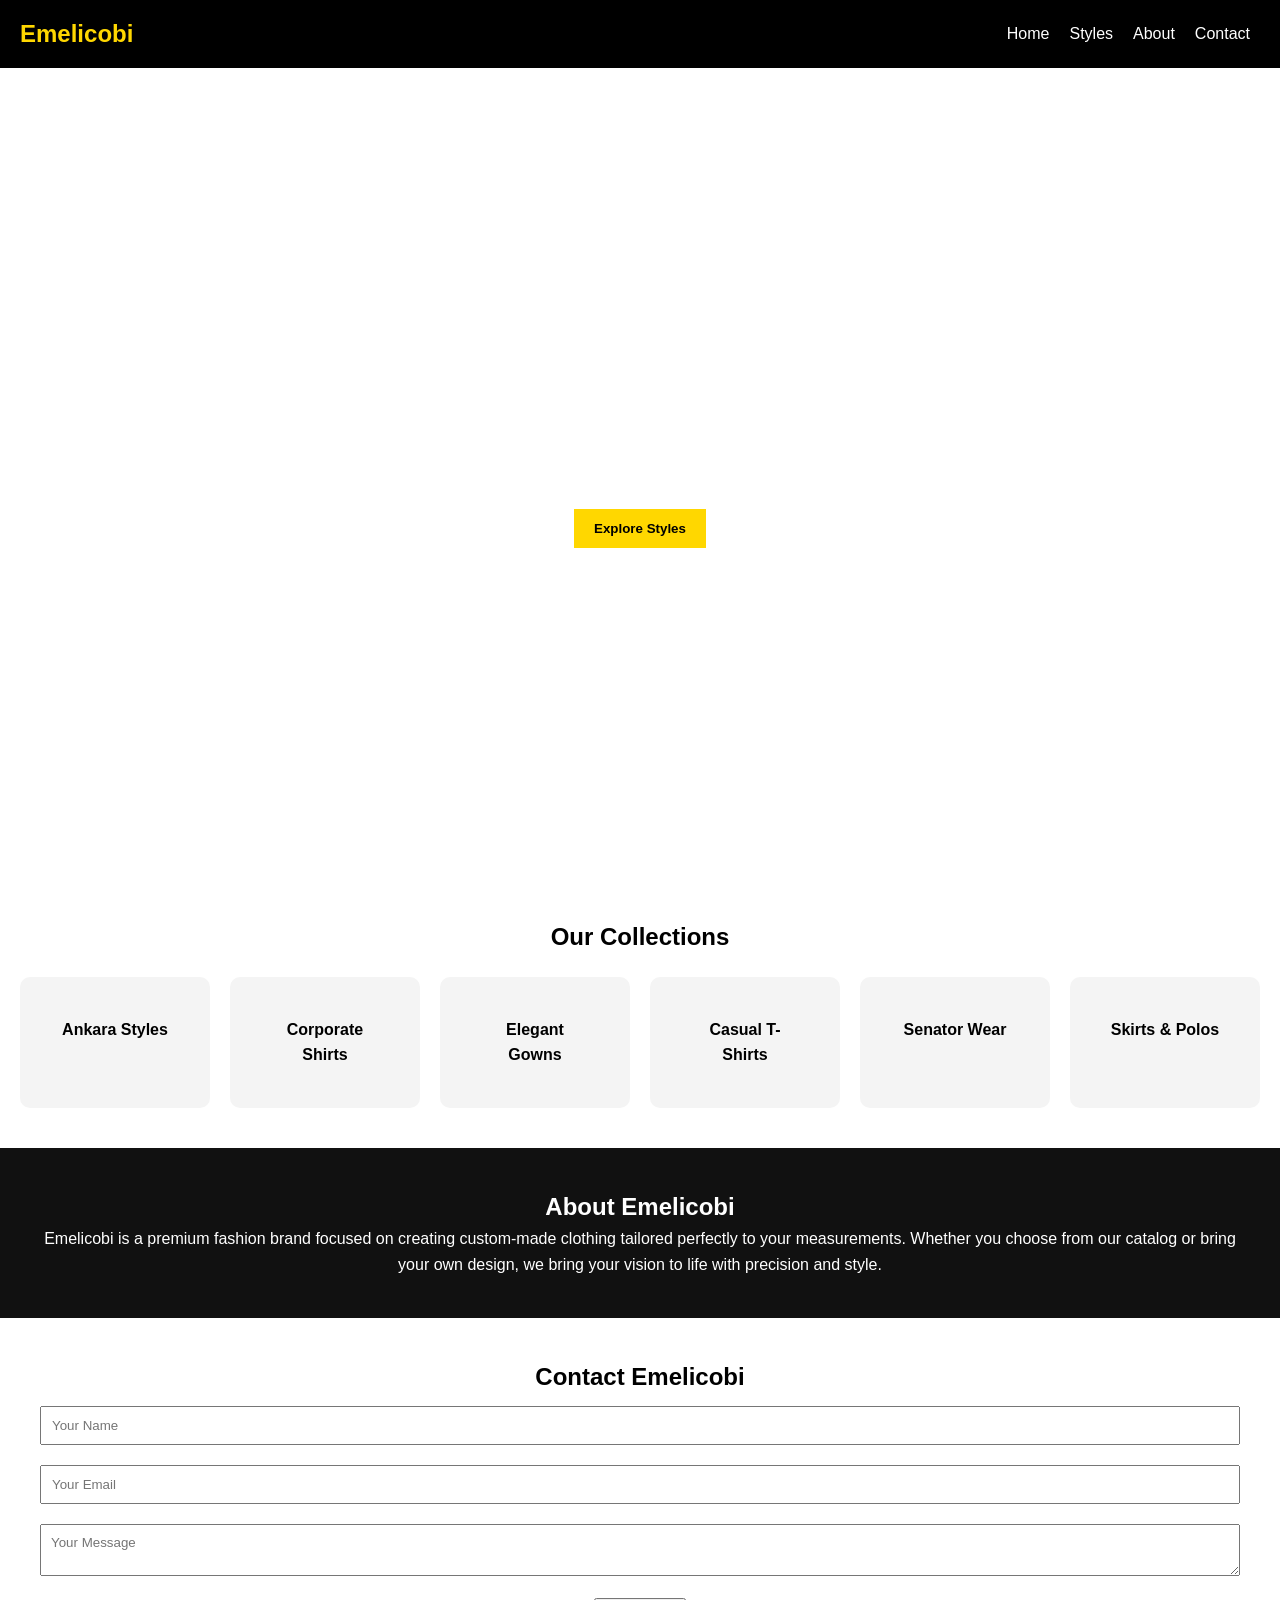
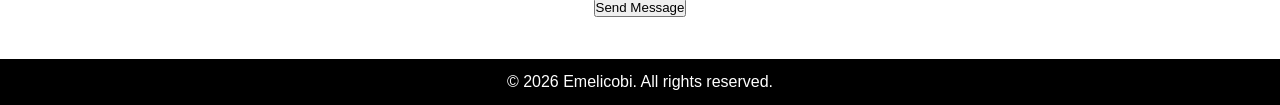
==== index.html @ 8a6ad06a "renamed file" ====
<!DOCTYPE html>
<html lang="en">
<head>
  <meta charset="UTF-8">
  <meta name="viewport" content="width=device-width, initial-scale=1.0">
  <title>Emelicobi | Custom Fashion</title>
  <link rel="stylesheet" href="emelicobi.css">
</head>
<body>

<!-- NAVBAR -->
<header>
  <nav class="navbar">
    <h1 class="logo">Emelicobi</h1>
    <ul class="nav-links">
      <li><a href="#">Home</a></li>
      <li><a href="#products">Styles</a></li>
      <li><a href="#about">About</a></li>
      <li><a href="#contact">Contact</a></li>
    </ul>
    <button class="menu-btn" onclick="toggleMenu()">☰</button>
  </nav>
</header>

<!-- HERO SECTION -->
<section class="hero">
  <h2>Welcome to Emelicobi</h2>
  <p>Where Style Meets Precision Tailoring</p>
  <button onclick="scrollToSection('products')">Explore Styles</button>
</section>

<!-- PRODUCTS -->
<section id="products" class="products">
  <h2>Our Collections</h2>
  <div class="product-grid">
    <div class="card">Ankara Styles</div>
    <div class="card">Corporate Shirts</div>
    <div class="card">Elegant Gowns</div>
    <div class="card">Casual T-Shirts</div>
    <div class="card">Senator Wear</div>
    <div class="card">Skirts & Polos</div>
  </div>
</section>

<!-- ABOUT -->
<section id="about" class="about">
  <h2>About Emelicobi</h2>
  <p>
    Emelicobi is a premium fashion brand focused on creating custom-made clothing 
    tailored perfectly to your measurements. Whether you choose from our catalog 
    or bring your own design, we bring your vision to life with precision and style.
  </p>
</section>

<!-- CONTACT -->
<section id="contact" class="contact">
  <h2>Contact Emelicobi</h2>
  <input type="text" placeholder="Your Name">
  <input type="email" placeholder="Your Email">
  <textarea placeholder="Your Message"></textarea>
  <button onclick="sendMessage()">Send Message</button>
</section>

<!-- FOOTER -->
<footer>
  <p>© 2026 Emelicobi. All rights reserved.</p>
</footer>

<script src="emelicobi.js"></script>
</body>
</html>
---- emelicobi.css ----
* {
  margin: 0;
  padding: 0;
  box-sizing: border-box;
  font-family: Arial, sans-serif;
}

body {
  line-height: 1.6;
}

/* NAVBAR */
.navbar {
  display: flex;
  justify-content: space-between;
  align-items: center;
  background: black;
  color: white;
  padding: 15px 20px;
}

.logo {
  font-size: 24px;
  font-weight: bold;
  color: gold;
}

.nav-links {
  list-style: none;
  display: flex;
}

.nav-links li {
  margin: 0 10px;
}

.nav-links a {
  color: white;
  text-decoration: none;
}

/* MENU BUTTON */
.menu-btn {
  display: none;
  background: none;
  color: white;
  font-size: 24px;
  border: none;
}

/* HERO */
.hero {
  background: url("https://images.unsplash.com/photo-1521334884684-d80222895322") center/cover;
  height: 90vh;
  color: white;
  display: flex;
  flex-direction: column;
  justify-content: center;
  align-items: center;
  text-align: center;
}

.hero h2 {
  font-size: 40px;
}

.hero button {
  margin-top: 20px;
  padding: 12px 20px;
  border: none;
  background: gold;
  cursor: pointer;
  font-weight: bold;
}

/* PRODUCTS */
.products {
  padding: 40px 20px;
  text-align: center;
}

.product-grid {
  display: grid;
  grid-template-columns: repeat(auto-fit, minmax(150px, 1fr));
  gap: 20px;
  margin-top: 20px;
}

.card {
  padding: 40px;
  background: #f4f4f4;
  border-radius: 10px;
  font-weight: bold;
}

/* ABOUT */
.about {
  padding: 40px;
  background: #111;
  color: white;
  text-align: center;
}

/* CONTACT */
.contact {
  padding: 40px;
  text-align: center;
}

.contact input,
.contact textarea {
  width: 100%;
  margin: 10px 0;
  padding: 10px;
}

/* FOOTER */
footer {
  background: black;
  color: white;
  text-align: center;
  padding: 10px;
}

/* MOBILE */
@media(max-width: 768px) {
  .nav-links {
    display: none;
    flex-direction: column;
    background: black;
    position: absolute;
    top: 60px;
    right: 0;
    width: 200px;
  }

  .nav-links.show {
    display: flex;
  }

  .menu-btn {
    display: block;
  }
}
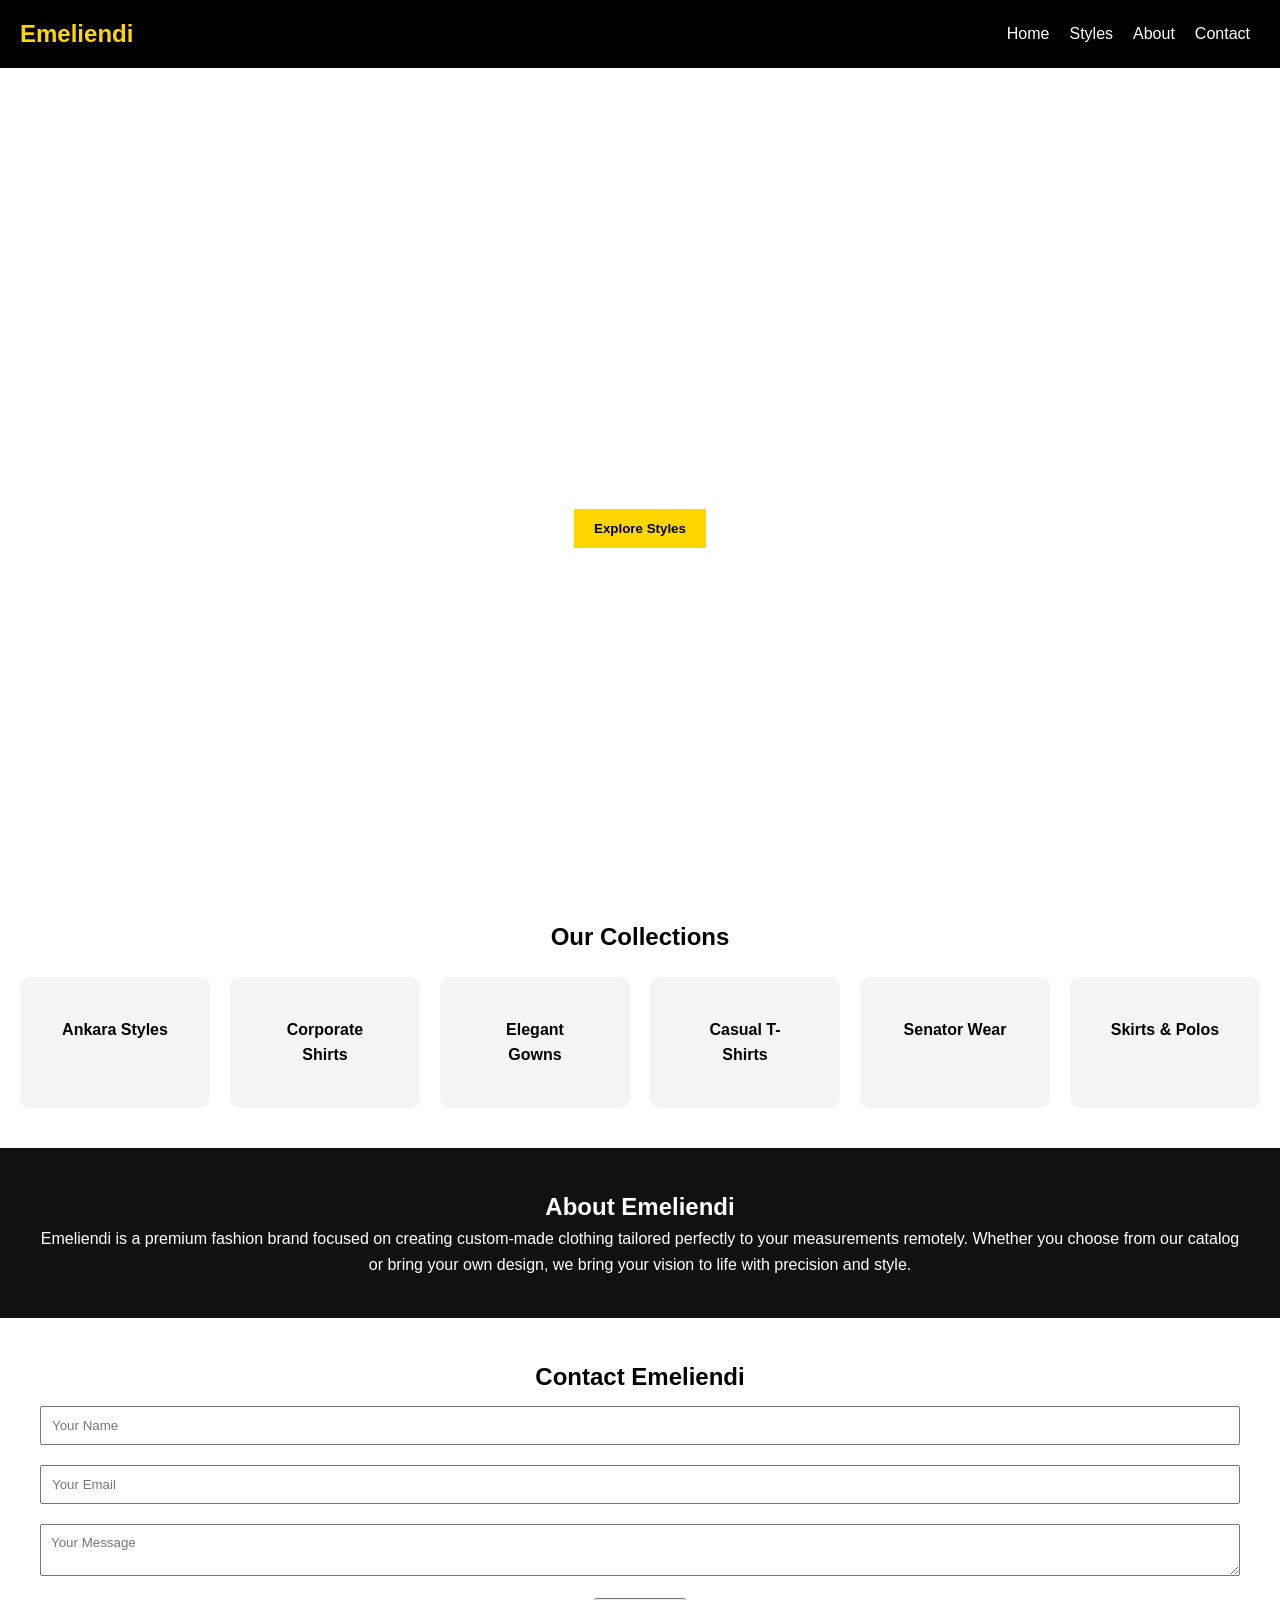
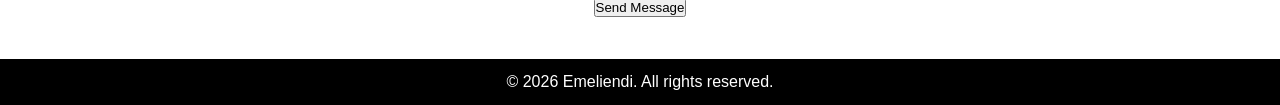
==== commit c8fa90e5: "modified codes with prompts" ====
--- a/index.html
+++ b/index.html
@@ -3,7 +3,7 @@
 <head>
   <meta charset="UTF-8">
   <meta name="viewport" content="width=device-width, initial-scale=1.0">
-  <title>Emelicobi | Custom Fashion</title>
+  <title>Emeliendi | Custom Fashion</title>
   <link rel="stylesheet" href="emelicobi.css">
 </head>
 <body>
@@ -11,7 +11,7 @@
 <!-- NAVBAR -->
 <header>
   <nav class="navbar">
-    <h1 class="logo">Emelicobi</h1>
+    <h1 class="logo">Emeliendi</h1>
     <ul class="nav-links">
       <li><a href="#">Home</a></li>
       <li><a href="#products">Styles</a></li>
@@ -24,7 +24,7 @@
 
 <!-- HERO SECTION -->
 <section class="hero">
-  <h2>Welcome to Emelicobi</h2>
+  <h2>Welcome to Emeliendi</h2>
   <p>Where Style Meets Precision Tailoring</p>
   <button onclick="scrollToSection('products')">Explore Styles</button>
 </section>
@@ -44,17 +44,17 @@
 
 <!-- ABOUT -->
 <section id="about" class="about">
-  <h2>About Emelicobi</h2>
+  <h2>About Emeliendi</h2>
   <p>
-    Emelicobi is a premium fashion brand focused on creating custom-made clothing 
-    tailored perfectly to your measurements. Whether you choose from our catalog 
+    Emeliendi is a premium fashion brand focused on creating custom-made clothing 
+    tailored perfectly to your measurements remotely. Whether you choose from our catalog 
     or bring your own design, we bring your vision to life with precision and style.
   </p>
 </section>
 
 <!-- CONTACT -->
 <section id="contact" class="contact">
-  <h2>Contact Emelicobi</h2>
+  <h2>Contact Emeliendi</h2>
   <input type="text" placeholder="Your Name">
   <input type="email" placeholder="Your Email">
   <textarea placeholder="Your Message"></textarea>
@@ -63,7 +63,7 @@
 
 <!-- FOOTER -->
 <footer>
-  <p>© 2026 Emelicobi. All rights reserved.</p>
+  <p>© 2026 Emeliendi. All rights reserved.</p>
 </footer>
 
 <script src="emelicobi.js"></script>
